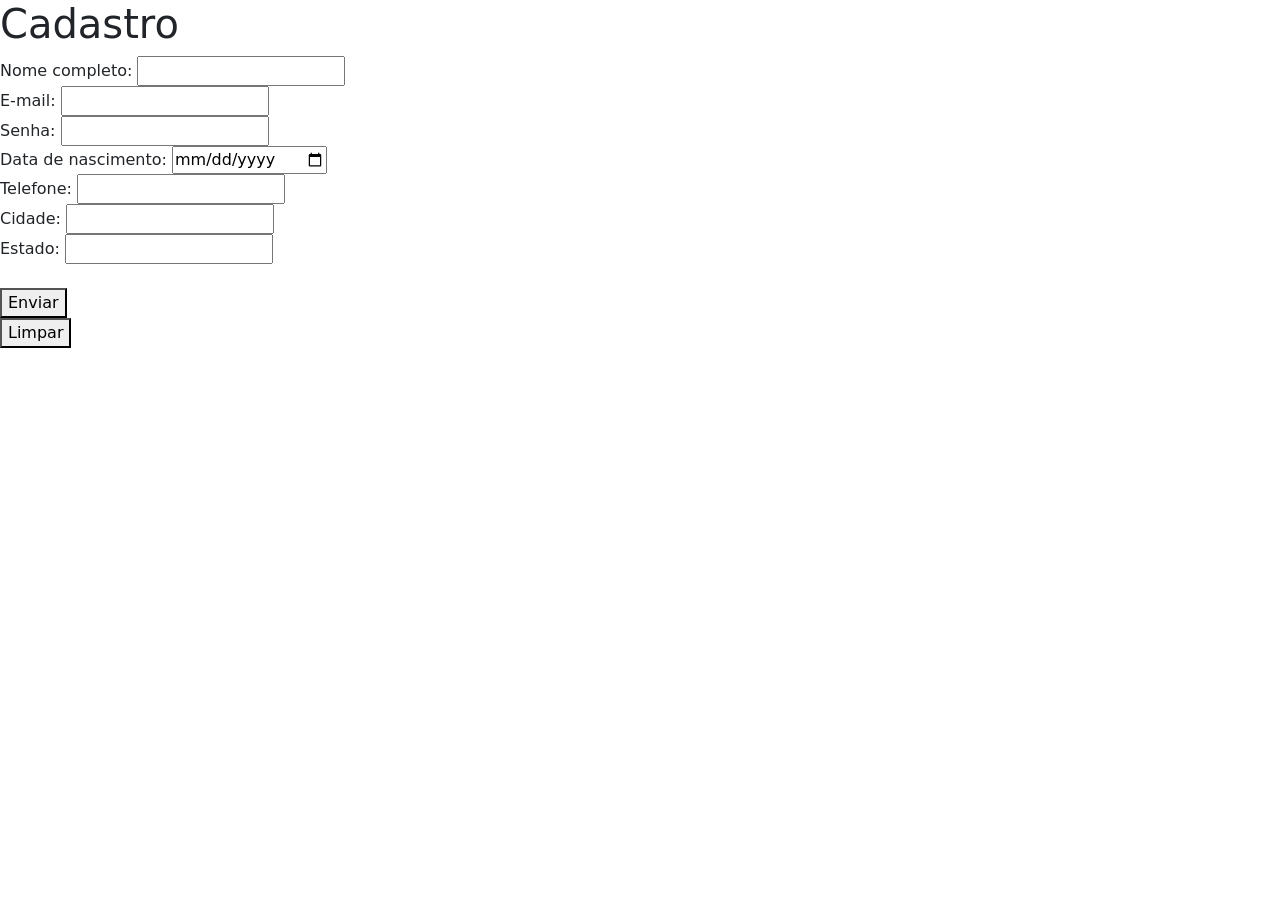
==== index.html @ 46144980 "Add files via upload" ====
<!doctype html>
<html lang="pt-br">
  <head>
    <meta charset="utf-8">
    <meta name="viewport" content="width=device-width, initial-scale=1">
    <title>Home</title>
    <link href="https://cdn.jsdelivr.net/npm/bootstrap@5.3.8/dist/css/bootstrap.min.css" rel="stylesheet" integrity="sha384-sRIl4kxILFvY47J16cr9ZwB07vP4J8+LH7qKQnuqkuIAvNWLzeN8tE5YBujZqJLB" crossorigin="anonymous">
  </head>
  <body>
    <!DOCTYPE html>
<html lang="pt-br">
<head>
<meta charset="UTF-8">
<title>Cadastro Simples</title>
</head>

<body>

<form>
<h1>Cadastro</h1>

<label>Nome completo:</label>
<input type="text" required>
<br>

<label>E-mail:</label>
<input type="email" required>
<br>
<label>Senha:</label>
<input type="password" required>
<br>
<label>Data de nascimento:</label>
<input type="date" required>
<br>
<label>Telefone:</label>
<input type="tel" required>
<br>
<label>Cidade:</label>
<input type="text" required>
<br>
<label>Estado:</label>
<input type="text" required>
<br>
<br>
<button type="submit">Enviar</button>
<br>
<button type="reset">Limpar</button>

</form>

</body>
</html>
    <script src="https://cdn.jsdelivr.net/npm/bootstrap@5.3.8/dist/js/bootstrap.bundle.min.js" integrity="sha384-FKyoEForCGlyvwx9Hj09JcYn3nv7wiPVlz7YYwJrWVcXK/BmnVDxM+D2scQbITxI" crossorigin="anonymous"></script>
  </body>
</html>
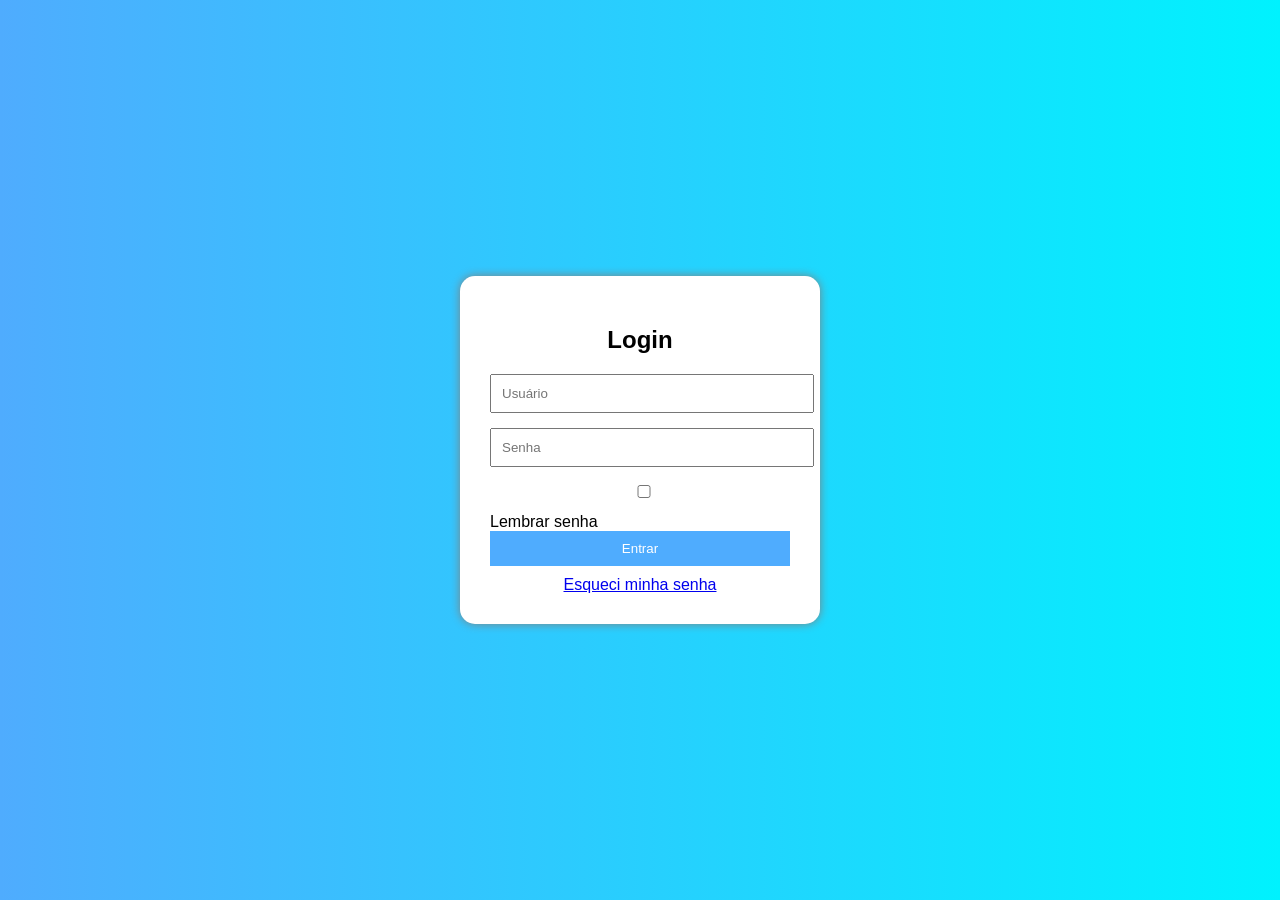
==== commit 66c79c90: "Add files via upload" ====
--- a/index.html
+++ b/index.html
@@ -1,55 +1,36 @@
-<!doctype html>
+<!DOCTYPE html>
 <html lang="pt-br">
-  <head>
-    <meta charset="utf-8">
-    <meta name="viewport" content="width=device-width, initial-scale=1">
-    <title>Home</title>
-    <link href="https://cdn.jsdelivr.net/npm/bootstrap@5.3.8/dist/css/bootstrap.min.css" rel="stylesheet" integrity="sha384-sRIl4kxILFvY47J16cr9ZwB07vP4J8+LH7qKQnuqkuIAvNWLzeN8tE5YBujZqJLB" crossorigin="anonymous">
-  </head>
-  <body>
-    <!DOCTYPE html>
-<html lang="pt-br">
+
 <head>
-<meta charset="UTF-8">
-<title>Cadastro Simples</title>
+    <meta charset="UTF-8">
+    <title>Login</title>
+    <link rel="stylesheet" href="style.css">
 </head>
 
 <body>
 
-<form>
-<h1>Cadastro</h1>
+    <div class="login">
 
-<label>Nome completo:</label>
-<input type="text" required>
-<br>
+        <h2>Login</h2>
 
-<label>E-mail:</label>
-<input type="email" required>
-<br>
-<label>Senha:</label>
-<input type="password" required>
-<br>
-<label>Data de nascimento:</label>
-<input type="date" required>
-<br>
-<label>Telefone:</label>
-<input type="tel" required>
-<br>
-<label>Cidade:</label>
-<input type="text" required>
-<br>
-<label>Estado:</label>
-<input type="text" required>
-<br>
-<br>
-<button type="submit">Enviar</button>
-<br>
-<button type="reset">Limpar</button>
+        <form>
 
-</form>
+            <input type="text" placeholder="Usuário">
+
+            <input type="password" placeholder="Senha">
+
+            <label>
+                <input type="checkbox"> Lembrar senha
+            </label>
+
+            <button type="submit">Entrar</button>
+
+            <a href="#">Esqueci minha senha</a>
+
+        </form>
+
+    </div>
 
 </body>
-</html>
-    <script src="https://cdn.jsdelivr.net/npm/bootstrap@5.3.8/dist/js/bootstrap.bundle.min.js" integrity="sha384-FKyoEForCGlyvwx9Hj09JcYn3nv7wiPVlz7YYwJrWVcXK/BmnVDxM+D2scQbITxI" crossorigin="anonymous"></script>
-  </body>
+
 </html>
--- a/style.css
+++ b/style.css
@@ -0,0 +1,42 @@
+body{
+    margin: 0;
+    font-family: Arial;
+    background: linear-gradient(to right, #4facfe, #00f2fe);
+    display: flex;
+    justify-content: center;
+    align-items: center;
+    height: 100vh;
+}
+
+.login{
+    background: white;
+    padding: 30px;
+    border-radius: 15px;
+    width: 300px;
+    box-shadow: 0 0 10px gray;
+}
+
+h2{
+    text-align: center;
+}
+
+input{
+    width: 100%;
+    padding: 10px;
+    margin-bottom: 15px;
+}
+
+button{
+    width: 100%;
+    padding: 10px;
+    background: #4facfe;
+    color: white;
+    border: none;
+    cursor: pointer;
+}
+
+a{
+    display: block;
+    text-align: center;
+    margin-top: 10px;
+}
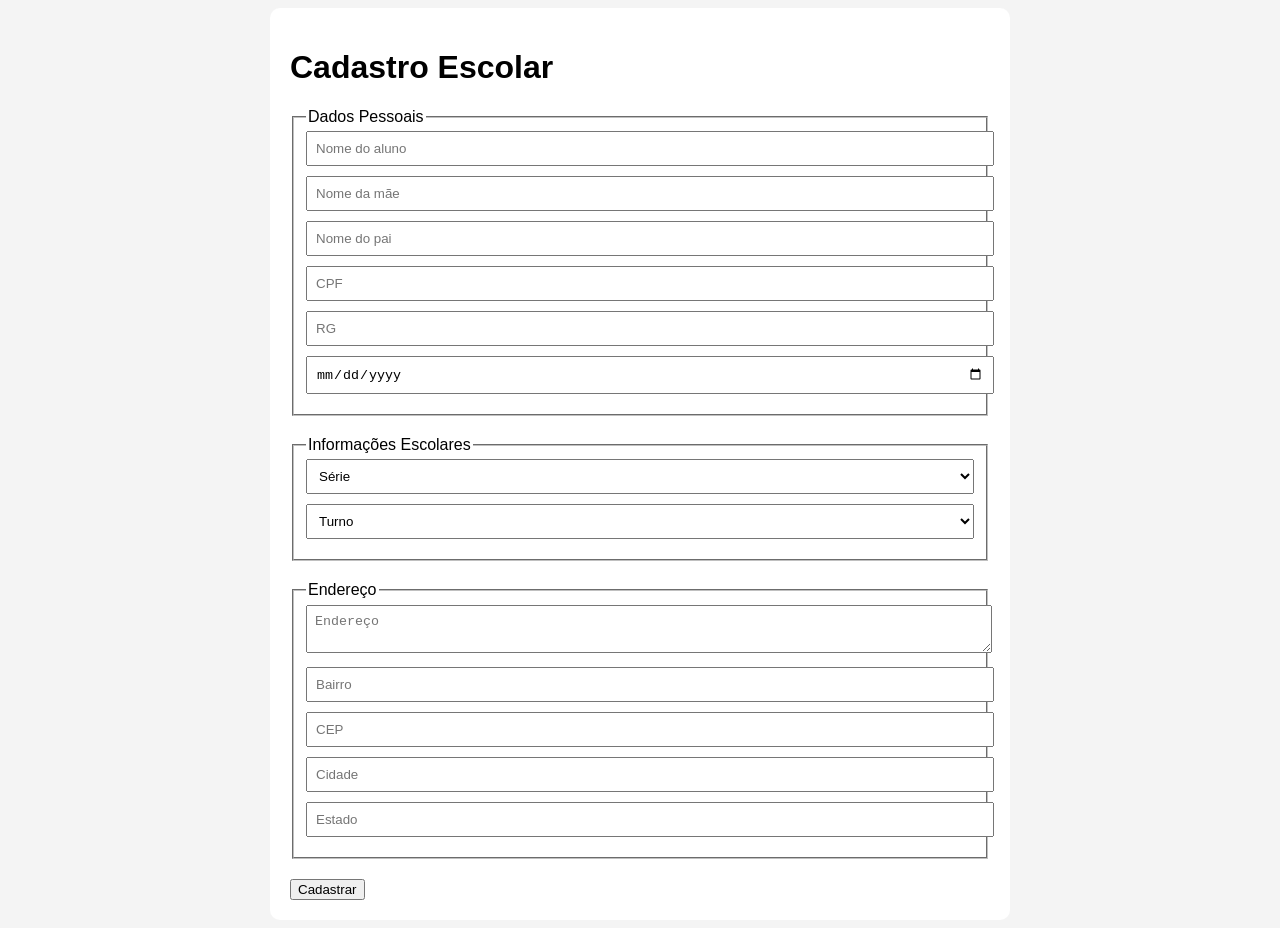
==== commit b639e896: "Add files via upload" ====
--- a/index.html
+++ b/index.html
@@ -3,33 +3,68 @@
 
 <head>
     <meta charset="UTF-8">
-    <title>Login</title>
+    <meta name="viewport" content="width=device-width, initial-scale=1.0">
+    <title>home</title>
+</head>
+
+<head>
+    <meta charset="UTF-8">
+    <title>Cadastro de Aluno</title>
     <link rel="stylesheet" href="style.css">
 </head>
 
 <body>
 
-    <div class="login">
+    <form>
 
-        <h2>Login</h2>
+        <h1>Cadastro Escolar</h1>
 
-        <form>
+        <fieldset>
+            <legend>Dados Pessoais</legend>
 
-            <input type="text" placeholder="Usuário">
+            <input type="text" placeholder="Nome do aluno">
+            <input type="text" placeholder="Nome da mãe">
+            <input type="text" placeholder="Nome do pai">
+            <input type="text" placeholder="CPF">
+            <input type="text" placeholder="RG">
+            <input type="date">
 
-            <input type="password" placeholder="Senha">
+        </fieldset>
 
-            <label>
-                <input type="checkbox"> Lembrar senha
-            </label>
+        <fieldset>
+            <legend>Informações Escolares</legend>
 
-            <button type="submit">Entrar</button>
+            <select>
+                <option>Série</option>
+                <option>1º Ano</option>
+                <option>2º Ano</option>
+                <option>3º Ano</option>
+            </select>
 
-            <a href="#">Esqueci minha senha</a>
+            <select>
+                <option>Turno</option>
+                <option>Manhã</option>
+                <option>Tarde</option>
+                <option>Noite</option>
+            </select>
 
-        </form>
+        </fieldset>
 
-    </div>
+        <fieldset>
+            <legend>Endereço</legend>
+
+            <textarea placeholder="Endereço"></textarea>
+
+            <input type="text" placeholder="Bairro">
+            <input type="text" placeholder="CEP">
+            <input type="text" placeholder="Cidade">
+            <input type="text" placeholder="Estado">
+
+        </fieldset>
+
+        <button type="submit">Cadastrar</button>
+
+    </form>
 
 </body>
 
--- a/style.css
+++ b/style.css
@@ -1,42 +1,24 @@
-body{
-    margin: 0;
-    font-family: Arial;
-    background: linear-gradient(to right, #4facfe, #00f2fe);
-    display: flex;
-    justify-content: center;
-    align-items: center;
-    height: 100vh;
-}
+       body {
+            font-family: Arial;
+            background: #f4f4f4;
+        }
 
-.login{
-    background: white;
-    padding: 30px;
-    border-radius: 15px;
-    width: 300px;
-    box-shadow: 0 0 10px gray;
-}
+        form {
+            width: 700px;
+            margin: auto;
+            background: white;
+            padding: 20px;
+            border-radius: 10px;
+        }
 
-h2{
-    text-align: center;
-}
+        fieldset {
+            margin-bottom: 20px;
+        }
 
-input{
-    width: 100%;
-    padding: 10px;
-    margin-bottom: 15px;
-}
-
-button{
-    width: 100%;
-    padding: 10px;
-    background: #4facfe;
-    color: white;
-    border: none;
-    cursor: pointer;
-}
-
-a{
-    display: block;
-    text-align: center;
-    margin-top: 10px;
-}+        input,
+        select,
+        textarea {
+            width: 100%;
+            padding: 8px;
+            margin-bottom: 10px;
+        }
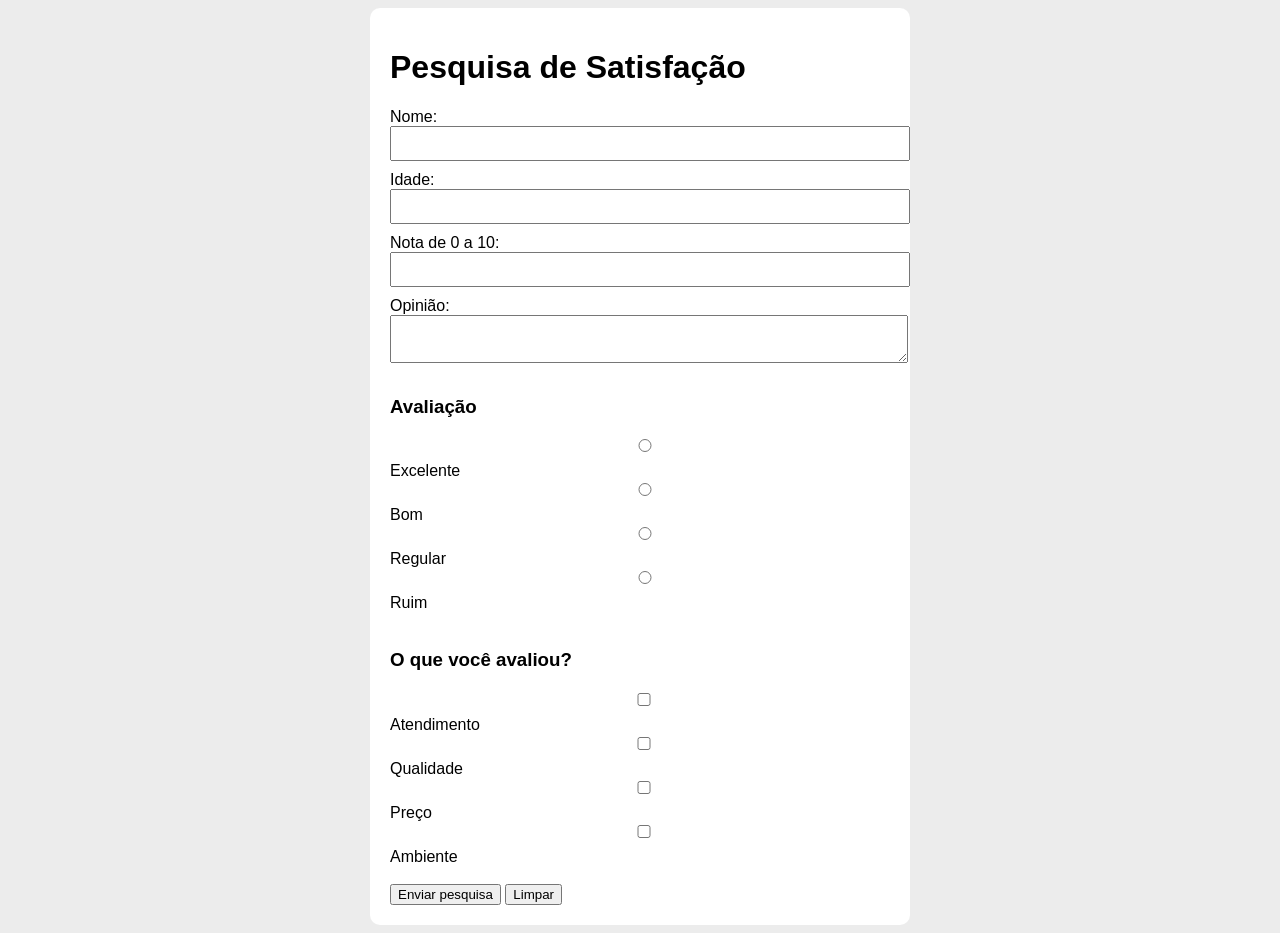
==== commit 3fef44a9: "Add files via upload" ====
--- a/index.html
+++ b/index.html
@@ -3,66 +3,65 @@
 
 <head>
     <meta charset="UTF-8">
-    <meta name="viewport" content="width=device-width, initial-scale=1.0">
-    <title>home</title>
-</head>
+    <title>Pesquisa de Satisfação</title>
 
-<head>
-    <meta charset="UTF-8">
-    <title>Cadastro de Aluno</title>
-    <link rel="stylesheet" href="style.css">
+    <style>
+        body {
+            font-family: Arial;
+            background: #ececec;
+        }
+
+        form {
+            width: 500px;
+            margin: auto;
+            background: white;
+            padding: 20px;
+            border-radius: 10px;
+        }
+
+        input,
+        textarea {
+            width: 100%;
+            padding: 8px;
+            margin-bottom: 10px;
+        }
+    </style>
 </head>
 
 <body>
 
     <form>
 
-        <h1>Cadastro Escolar</h1>
+        <h1>Pesquisa de Satisfação</h1>
 
-        <fieldset>
-            <legend>Dados Pessoais</legend>
+        <label>Nome:</label>
+        <input type="text">
 
-            <input type="text" placeholder="Nome do aluno">
-            <input type="text" placeholder="Nome da mãe">
-            <input type="text" placeholder="Nome do pai">
-            <input type="text" placeholder="CPF">
-            <input type="text" placeholder="RG">
-            <input type="date">
+        <label>Idade:</label>
+        <input type="number">
 
-        </fieldset>
+        <label>Nota de 0 a 10:</label>
+        <input type="number" min="0" max="10">
 
-        <fieldset>
-            <legend>Informações Escolares</legend>
+        <label>Opinião:</label>
+        <textarea></textarea>
 
-            <select>
-                <option>Série</option>
-                <option>1º Ano</option>
-                <option>2º Ano</option>
-                <option>3º Ano</option>
-            </select>
+        <h3>Avaliação</h3>
 
-            <select>
-                <option>Turno</option>
-                <option>Manhã</option>
-                <option>Tarde</option>
-                <option>Noite</option>
-            </select>
+        <input type="radio" name="avaliacao"> Excelente <br>
+        <input type="radio" name="avaliacao"> Bom <br>
+        <input type="radio" name="avaliacao"> Regular <br>
+        <input type="radio" name="avaliacao"> Ruim <br><br>
 
-        </fieldset>
+        <h3>O que você avaliou?</h3>
 
-        <fieldset>
-            <legend>Endereço</legend>
+        <input type="checkbox"> Atendimento <br>
+        <input type="checkbox"> Qualidade <br>
+        <input type="checkbox"> Preço <br>
+        <input type="checkbox"> Ambiente <br><br>
 
-            <textarea placeholder="Endereço"></textarea>
-
-            <input type="text" placeholder="Bairro">
-            <input type="text" placeholder="CEP">
-            <input type="text" placeholder="Cidade">
-            <input type="text" placeholder="Estado">
-
-        </fieldset>
-
-        <button type="submit">Cadastrar</button>
+        <button type="submit">Enviar pesquisa</button>
+        <button type="reset">Limpar</button>
 
     </form>
 
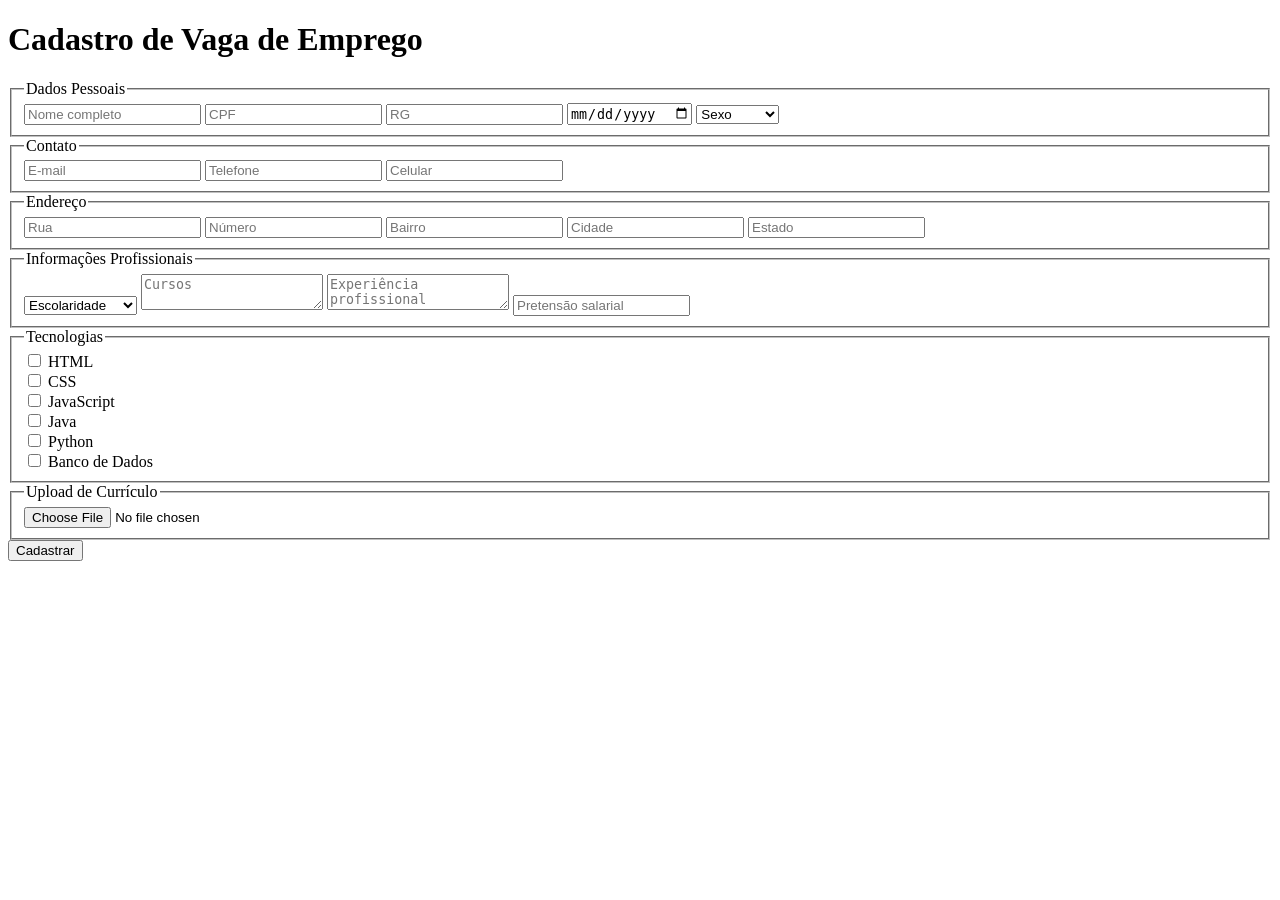
==== commit 2970d3da: "Add files via upload" ====
--- a/index.html
+++ b/index.html
@@ -3,65 +3,91 @@
 
 <head>
     <meta charset="UTF-8">
-    <title>Pesquisa de Satisfação</title>
+    <title>Cadastro de Vaga</title>
 
-    <style>
-        body {
-            font-family: Arial;
-            background: #ececec;
-        }
-
-        form {
-            width: 500px;
-            margin: auto;
-            background: white;
-            padding: 20px;
-            border-radius: 10px;
-        }
-
-        input,
-        textarea {
-            width: 100%;
-            padding: 8px;
-            margin-bottom: 10px;
-        }
-    </style>
 </head>
 
 <body>
 
     <form>
 
-        <h1>Pesquisa de Satisfação</h1>
+        <h1>Cadastro de Vaga de Emprego</h1>
 
-        <label>Nome:</label>
-        <input type="text">
+        <fieldset>
+            <legend>Dados Pessoais</legend>
 
-        <label>Idade:</label>
-        <input type="number">
+            <input type="text" placeholder="Nome completo">
+            <input type="text" placeholder="CPF">
+            <input type="text" placeholder="RG">
+            <input type="date">
 
-        <label>Nota de 0 a 10:</label>
-        <input type="number" min="0" max="10">
+            <select>
+                <option>Sexo</option>
+                <option>Masculino</option>
+                <option>Feminino</option>
+                <option>Outro</option>
+            </select>
 
-        <label>Opinião:</label>
-        <textarea></textarea>
+        </fieldset>
 
-        <h3>Avaliação</h3>
+        <fieldset>
+            <legend>Contato</legend>
 
-        <input type="radio" name="avaliacao"> Excelente <br>
-        <input type="radio" name="avaliacao"> Bom <br>
-        <input type="radio" name="avaliacao"> Regular <br>
-        <input type="radio" name="avaliacao"> Ruim <br><br>
+            <input type="email" placeholder="E-mail">
+            <input type="tel" placeholder="Telefone">
+            <input type="tel" placeholder="Celular">
 
-        <h3>O que você avaliou?</h3>
+        </fieldset>
 
-        <input type="checkbox"> Atendimento <br>
-        <input type="checkbox"> Qualidade <br>
-        <input type="checkbox"> Preço <br>
-        <input type="checkbox"> Ambiente <br><br>
+        <fieldset>
+            <legend>Endereço</legend>
 
-        <button type="submit">Enviar pesquisa</button>
-        <button type="reset">Limpar</button>
+            <input type="text" placeholder="Rua">
+            <input type="text" placeholder="Número">
+            <input type="text" placeholder="Bairro">
+            <input type="text" placeholder="Cidade">
+            <input type="text" placeholder="Estado">
+
+        </fieldset>
+
+        <fieldset>
+            <legend>Informações Profissionais</legend>
+
+            <select>
+                <option>Escolaridade</option>
+                <option>Ensino Médio</option>
+                <option>Graduação</option>
+                <option>Pós-graduação</option>
+            </select>
+
+            <textarea placeholder="Cursos"></textarea>
+
+            <textarea placeholder="Experiência profissional"></textarea>
+
+            <input type="text" placeholder="Pretensão salarial">
+
+        </fieldset>
+
+        <fieldset>
+            <legend>Tecnologias</legend>
+
+            <input type="checkbox"> HTML <br>
+            <input type="checkbox"> CSS <br>
+            <input type="checkbox"> JavaScript <br>
+            <input type="checkbox"> Java <br>
+            <input type="checkbox"> Python <br>
+            <input type="checkbox"> Banco de Dados <br>
+
+        </fieldset>
+
+        <fieldset>
+            <legend>Upload de Currículo</legend>
+
+            <input type="file">
+
+        </fieldset>
+
+        <button type="submit">Cadastrar</button>
 
     </form>
 
